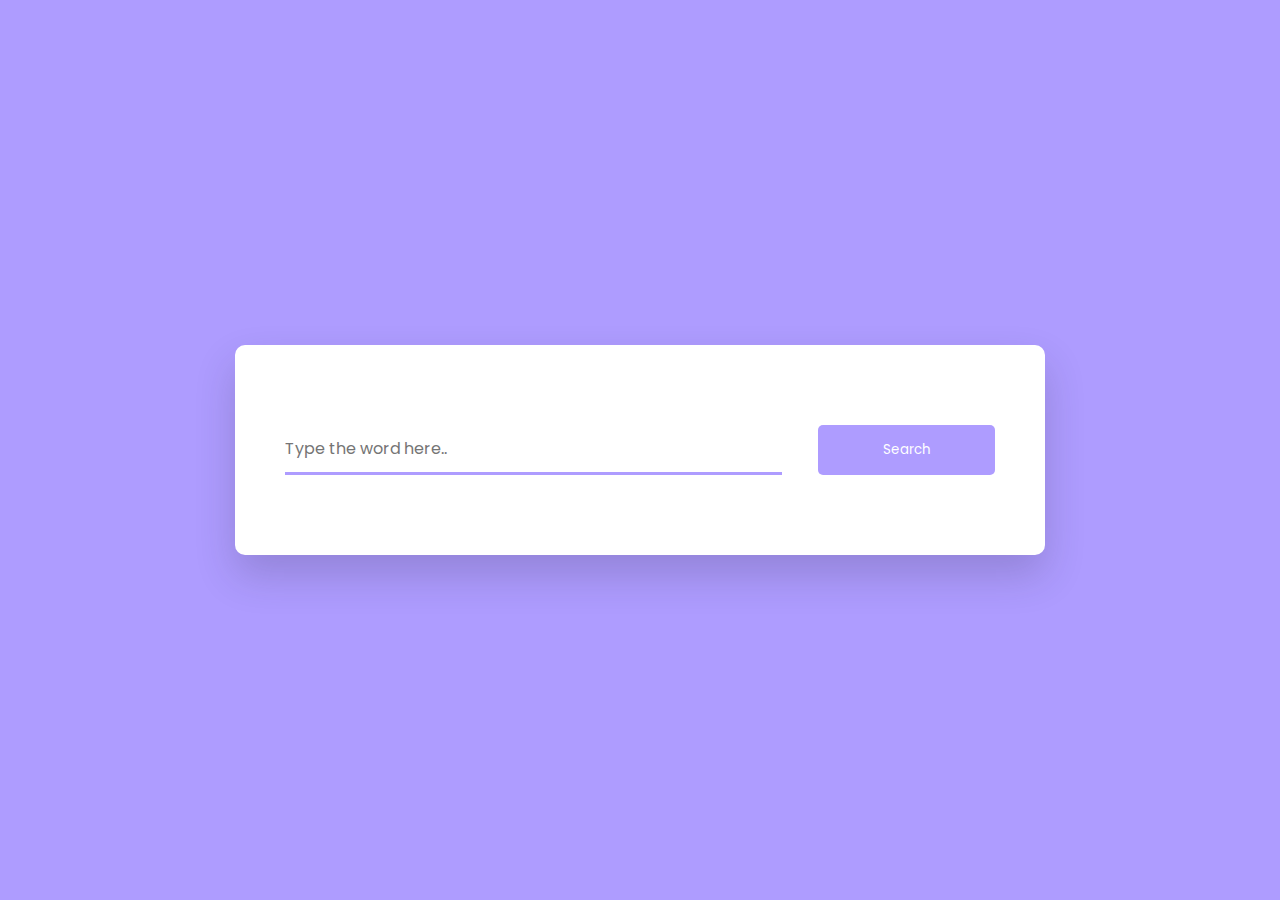
==== index.html @ 903466e6 "initial commit" ====
<!DOCTYPE html>
<html lang="en">
  <head>
    <meta charset="UTF-8" />
    <meta name="viewport" content="width=device-width, initial-scale=1.0" />
    <!-- Font Awesome -->
    <link
      rel="stylesheet"
      href="https://cdnjs.cloudflare.com/ajax/libs/font-awesome/6.4.2/css/all.min.css"
    />
    <!-- Google Fonts -->
    <link
      rel="stylesheet"
      href="https://fonts.googleapis.com/css2?family=Poppins&display=swap"
    />

    <!-- Stylesheet-->
    <link rel="stylesheet" href="style.css" />

    <title>Dictionary</title>
  </head>
  <body>
    <audio id="sound"></audio>
    <div class="container">
      <div class="search-box">
        <input type="text" placeholder="Type the word here.." id="inp-word" />
        <button id="search-btn">Search</button>
      </div>
      <div class="result" id="result"></div>
    </div>
    <!-- Script -->
    <script src="script.js"></script>
  </body>
</html>
---- style.css ----
*{
    padding: 0;
    margin: 0;
    box-sizing: border-box;
}

/* :not(i) ??? */
*:not(i) {
    font-family: "Poppins", sans-serif;
}

body {
    background-color: #ae9cff;
}

.container{
    background-color: #ffffff;
    width: 90vmin;
    position: absolute;
    transform: translate(-50%, -50%);
    top: 50%;
    left: 50%;
    padding: 80px 50px;
    border-radius: 10px;
    box-shadow: 0 20px 40px rgba(38, 33, 61, 0.2);
}

.search-box{
    width: 100%;
    display: flex;
    justify-content: space-between;
}

.search-box input{
    width: 100%;
    position: relative;
    width: 70%;
    border: none;
    outline: none;
    border-bottom: 3px solid #ae9cff;
    font-size: 16px;
}
 
.search-box button{
    padding: 15px 0;
    width: 25%;
    background-color: #ae9cff;
    border: none;
    outline: none;
    color: #ffffff;
    border-radius: 5px;     
}


 /* -------- Result Section -------- */
.result{
    position: relative;
}

.result h3{
    font-size: 30px;
    color: #1f194c;
}

.result .word{
    display: flex;
    justify-content: space-between;
    margin-top: 80px;
}

.result button {
    background-color: transparent;
    color: #ae9cff;
    border: none;
    outline: none;
    font-size: 18px;
}

.result .details{
    display: flex; 
    gap: 10px;
    color: #b3b6d4;
    margin: 5px 0 20px 0;
    font-size: 14px;
}

/* ----- Meaning Section -----  */
.word-meaning {
    color: #575a7b; 
}
.word-example {
    color: #575a7b;
    font-style: italic;
    border-left: 5px solid #ae9cff;
    padding-left: 20px;
    margin-top: 30px;
}
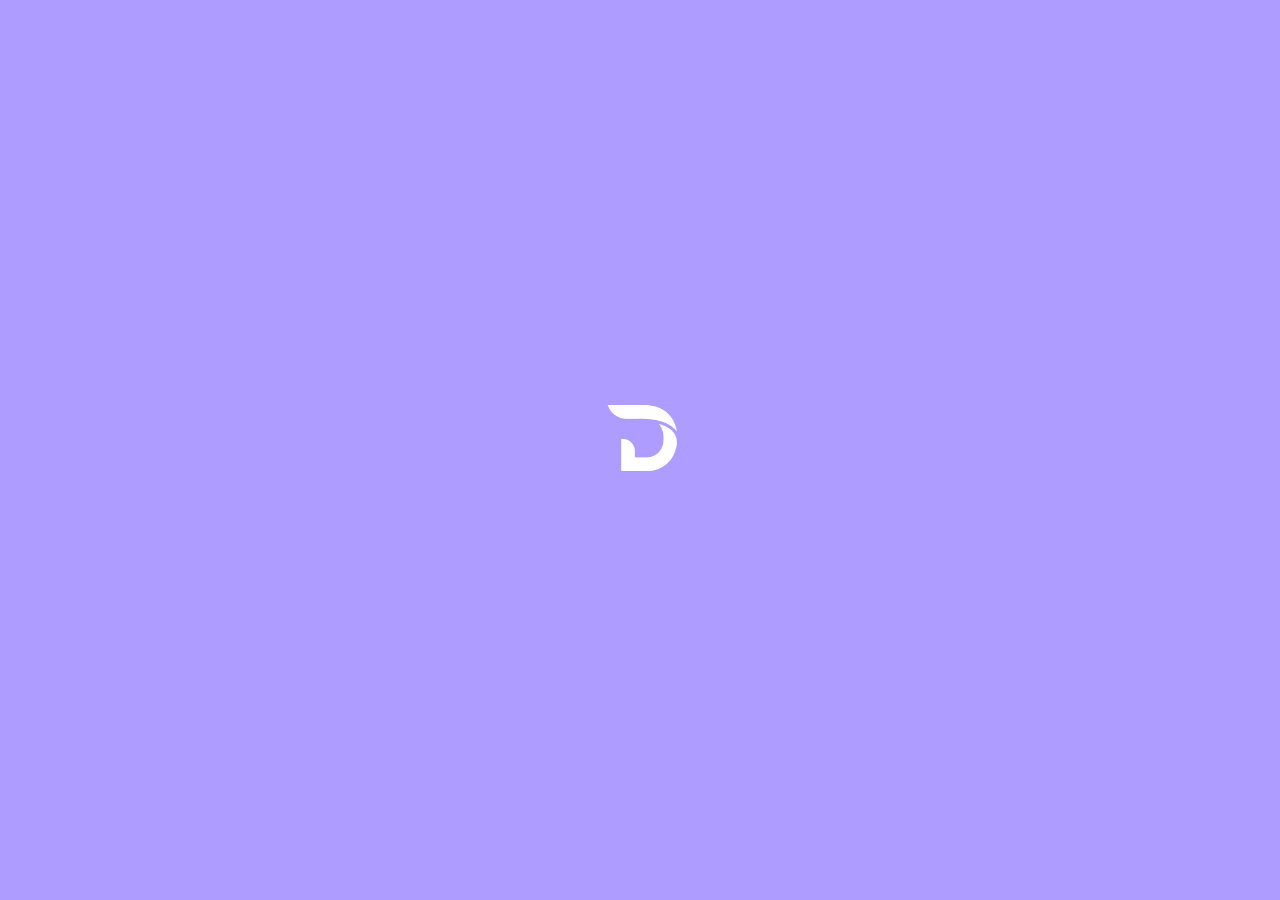
==== commit 8f44d94f: "landing page designed" ====
--- a/index.html
+++ b/index.html
@@ -3,32 +3,101 @@
   <head>
     <meta charset="UTF-8" />
     <meta name="viewport" content="width=device-width, initial-scale=1.0" />
-    <!-- Font Awesome -->
+    <link rel="icon" type="image/x-icon" href="assets/logo_background.png" />
     <link
       rel="stylesheet"
       href="https://cdnjs.cloudflare.com/ajax/libs/font-awesome/6.4.2/css/all.min.css"
     />
-    <!-- Google Fonts -->
     <link
       rel="stylesheet"
       href="https://fonts.googleapis.com/css2?family=Poppins&display=swap"
     />
-
-    <!-- Stylesheet-->
-    <link rel="stylesheet" href="style.css" />
-
-    <title>Dictionary</title>
+    <link rel="stylesheet" href="home/style.css" />
+    <link rel="stylesheet" href="utils/animation.css" />
+    <link rel="stylesheet" href="utils/splash.css" />
+    <title>My Dictionary App</title>
   </head>
   <body>
-    <audio id="sound"></audio>
-    <div class="container">
-      <div class="search-box">
-        <input type="text" placeholder="Type the word here.." id="inp-word" />
-        <button id="search-btn">Search</button>
+    <div class="splash">
+      <div class="splash-content zoom-out">
+        <img src="assets/logo.png" alt="" id="logo" class="logo" />
       </div>
-      <div class="result" id="result"></div>
     </div>
-    <!-- Script -->
-    <script src="script.js"></script>
+
+    <!-- main content goes here (hidden initially) -->
+    <div class="main-content">
+      <!-- Navigation Bar -->
+      <nav class="navbar">
+        <div class="container">
+          <img src="assets/logo.png" alt="" id="logo" class="logo" onclick="location.href='#'" />
+          <ul class="nav-links">
+            <li><a href="#about">About</a></li>
+            <li><a href="#features">Features</a></li>
+            <li><a href="#contact">Contact</a></li>
+          </ul>
+        </div>
+      </nav>
+
+      <!-- Hero Section -->
+      <header class="hero">
+        <div class="container">
+          <h1>Welcome to My Dictionary App</h1>
+          <p>Your one-stop solution for all your needs.</p>
+          <div>
+            <a
+              href="routers/signup.html"
+              class="btn"
+              target="_blank"
+              rel="noopener noreferrer"
+              >Try Now</a
+            >
+          </div>
+        </div>
+      </header>
+
+      <!-- About Section -->
+      <section id="about" class="about">
+        <div class="container">
+          <div class="about-content">
+            <div class="about-text">
+              <h2>About Our Dictionary App</h2>
+              <h3>Welcome to our world of words.</h3>
+              <p>
+                Our dictionary app is your gateway to language exploration. It's
+                more than just definitions; it's a journey through the richness
+                of language and knowledge. We are passionate about words and
+                language, and we've designed this app to make your language
+                experience delightful and insightful.
+              </p>
+            </div>
+            <div class="about-image">
+              <img src="assets/library-5612441_1280.jpg" alt="Dictionary App" />
+            </div>
+          </div>
+        </div>
+      </section>
+
+      <!-- Features Section -->
+      <section id="features" class="features">
+        <div class="container">
+          <h2>Features</h2>
+          <ul>
+            <li>Feature 1</li>
+            <li>Feature 2</li>
+            <li>Feature 3</li>
+          </ul>
+        </div>
+      </section>
+
+      <!-- Contact Section -->
+      <section id="contact" class="contact">
+        <div class="container">
+          <h2>Contact Us</h2>
+          <p>Contact information goes here.</p>
+        </div>
+      </section>
+    </div>
+
+    <script src="home/script.js"></script>
   </body>
 </html>
--- a/home/style.css
+++ b/home/style.css
@@ -0,0 +1,197 @@
+html {
+  scroll-behavior: smooth;
+}
+*:not(i) {
+  font-family: "Poppins", sans-serif;
+}
+:root {
+  --bg-color: #ae9cff;
+  --bg-container: #ffffff;
+  --text-hover: #333;
+}
+
+/* Reset some default styles */
+* {
+  margin: 0;
+  padding: 0;
+  box-sizing: border-box;
+}
+
+/* Set some global styles */
+body {
+  font-family: "Poppins", sans-serif;
+  background-color: #f0f0f0;
+  color: #333;
+  line-height: 1.6;
+}
+
+.container {
+  display: flex;
+  justify-content: space-between;
+  max-width: 1200px;
+  margin: 0 auto;
+  padding: 10px;
+}
+
+.navbar #logo {
+  height: 50px;
+}
+/* Navigation bar styles */
+.navbar {
+  width: 100%;
+  position: fixed;
+  background-color: var(--bg-color);
+  color: #fff;
+}
+
+.nav-links {
+  margin-top: 12px;
+  list-style: none;
+  text-align: right;
+}
+
+.nav-links li {
+  display: inline;
+  margin-left: 20px;
+}
+
+.nav-links a {
+  text-decoration: none;
+  color: #fff;
+  transition: color 0.3s;
+}
+
+.nav-links a:hover {
+  color: var(--text-hover);
+}
+
+/* Hero section styles */
+.hero {
+  background-image: url("https://cdn.pixabay.com/photo/2023/09/11/06/03/building-8246151_1280.jpg");
+  background-size: cover;
+  background-position: center;
+  text-align: center;
+  justify-items: center;
+  padding: 100px 0;
+  color: #fff;
+}
+
+.hero .container {
+  display: flex;
+  flex-direction: column;
+  justify-items: center;
+  margin: 5% auto;
+  padding: 20px;
+}
+
+.hero h1 {
+  font-size: 3rem;
+  margin-bottom: 20px;
+}
+
+.hero h1::first-letter {
+  font-size: 5rem;
+}
+
+.hero p {
+  font-size: 1.2rem;
+  margin-bottom: 20px;
+}
+
+.btn {
+  display: inline-block;
+  padding: 10px 20px;
+  background-color: var(--bg-color);
+  color: #fff;
+  text-decoration: none;
+  margin: 8px;
+  width: 300px;
+  border-radius: 5px;
+  transition: background-color 0.3s;
+}
+
+.btn:hover {
+  background-color: #333;
+}
+
+/* About section styles */
+.about {
+  padding: 80px 0;
+}
+
+.about-content {
+  display: flex;
+  justify-content: center;
+  align-items: center;
+  text-align: left;
+  gap: 20px;
+}
+
+.about-text {
+  flex: 1;
+}
+.about-text p,
+h3 {
+  margin: 10px 10px;
+}
+
+.about-image {
+  flex: 1;
+  text-align: center;
+  background-color: black;
+  border-radius: 50px;
+  padding: 10px;
+}
+
+.about-image img {
+  max-width: 80%;
+  border-radius: 20px;
+}
+
+/* Features section styles */
+.features {
+  background-color: #f9f9f9;
+  padding: 40px 0;
+}
+
+.features ul {
+  list-style: none;
+}
+
+.features ul li {
+  font-size: 1.2rem;
+  margin-bottom: 10px;
+}
+
+/* Contact section styles */
+.contact {
+  background-color: var(--bg-color);
+  color: #f9f9f9;
+  padding: 40px 0;
+}
+
+.contact h2 {
+  font-size: 2rem;
+  margin-bottom: 20px;
+}
+
+/* Responsive styles go here */
+
+@media screen and (max-width: 600px) {
+  .hero h1 {
+    font-size: 2rem;
+    margin: 20px 0px;
+  }
+
+  .hero h1::first-letter {
+    font-size: 3rem;
+  }
+
+  .hero p {
+    font-size: 1rem;
+    margin-bottom: 50px;
+  }
+  .about-content {
+    flex-direction: column;
+  }
+}
--- a/utils/animation.css
+++ b/utils/animation.css
@@ -0,0 +1,37 @@
+/* Define the animation */
+@keyframes zoomOut {
+  from {
+    transform: scale(1);
+    opacity: 1;
+  }
+  to {
+    transform: scale(0);
+    opacity: 0;
+  }
+}
+
+/* Apply the animation to an element */
+.zoom-out {
+  animation-name: zoomOut;
+  animation-duration: 3s;
+  animation: infiniteZoom 2s infinite;
+  animation-timing-function: ease;
+  animation-fill-mode: forwards;
+}
+
+/* Define the infinite animation */
+@keyframes infiniteZoom {
+  0%,
+  100% {
+    transform: scale(1);
+  }
+  50% {
+    transform: scale(0);
+  }
+}
+
+/* Apply the infinite animation to an element */
+.infinite-zoom {
+  animation: infiniteZoom 2s infinite;
+  animation-timing-function: ease;
+}
--- a/utils/splash.css
+++ b/utils/splash.css
@@ -0,0 +1,27 @@
+/* Splash Screen Styles */
+.splash {
+    position: fixed;
+    top: 0;
+    left: 0;
+    width: 100%;
+    height: 100%;
+    background: var(--bg-color);
+    display: flex;
+    justify-content: center;
+    align-items: center;
+  }
+  
+  .splash-content {
+    text-align: center;
+    color: #fff;
+  }
+  
+  .splash-content .logo {
+    height: 150px;
+  }
+  
+  /* Hide the main content initially */
+  .main-content {
+    display: none;
+  }
+  